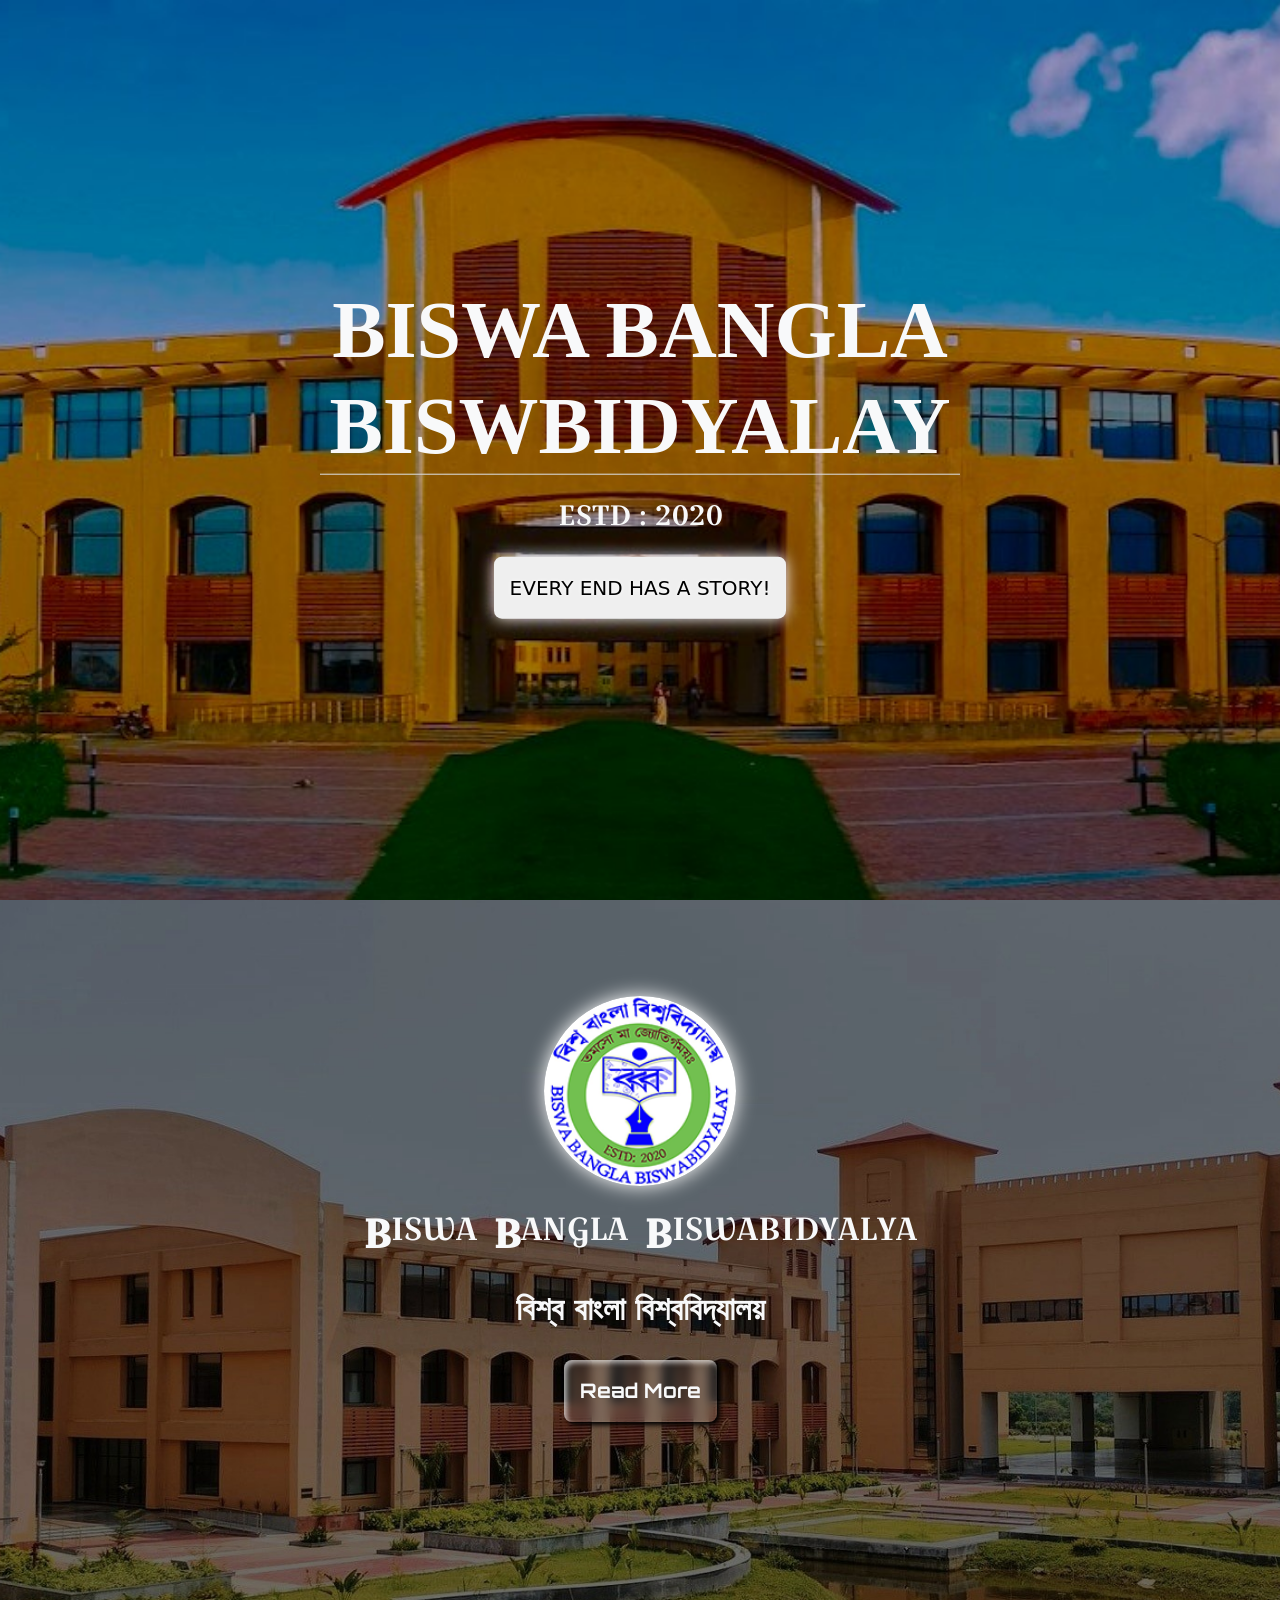
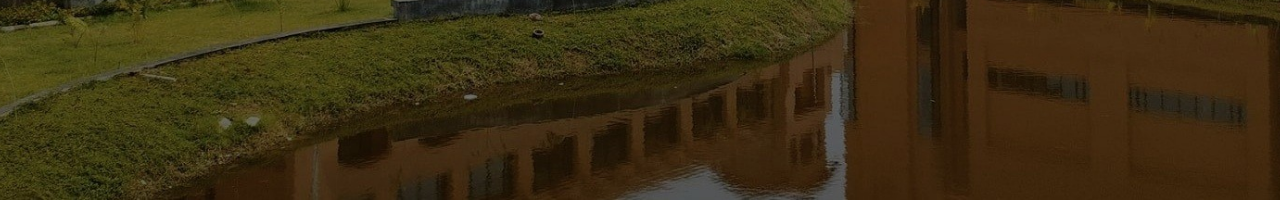
==== index.html @ 6660e603 "My website" ====
<!doctype html>
<html lang="en">

<head>
  <!-- Required meta tags -->
  <meta charset="utf-8" />
  <meta name="viewport" content="width=device-width, initial-scale=1" />

  <!-- Bootstrap CSS -->
  <link href="https://cdn.jsdelivr.net/npm/bootstrap@5.0.2/dist/css/bootstrap.min.css" rel="stylesheet"
    integrity="sha384-EVSTQN3/azprG1Anm3QDgpJLIm9Nao0Yz1ztcQTwFspd3yD65VohhpuuCOmLASjC" crossorigin="anonymous" />
  <link href="https://cdn.jsdelivr.net/npm/bootstrap@5.0.2/dist/css/bootstrap.min.css" rel="stylesheet"
    integrity="sha384-EVSTQN3/azprG1Anm3QDgpJLIm9Nao0Yz1ztcQTwFspd3yD65VohhpuuCOmLASjC" crossorigin="anonymous" />
  <link rel="preconnect" href="https://fonts.googleapis.com" />
  <link rel="preconnect" href="https://fonts.gstatic.com" crossorigin />
  <link
    href="https://fonts.googleapis.com/css2?family=Alfa+Slab+One&family=Black+Ops+One&family=Croissant+One&family=Orbitron:wght@400..900&family=Oswald:wght@200..700&family=Pacifico&family=Poppins:ital,wght@0,100;0,200;0,300;0,400;0,500;0,600;0,700;0,800;0,900;1,100;1,200;1,300;1,400;1,500;1,600;1,700;1,800;1,900&family=Space+Grotesk:wght@300..700&family=Tiny5&family=Yellowtail&display=swap"
    rel="stylesheet" />
  <link href="https://unpkg.com/aos@2.3.1/dist/aos.css" rel="stylesheet" />
  <link rel="stylesheet" href="style.css" />

  <title>Biswa Bangla Biswabidyalay.com</title>
  <link rel="icon" type="image/png" href="front-image/1723794255.png" />
</head>

<body>

  <section id="hero">
    <img class="w-100 h-100" src="edit/1724381738.jpg" alt="">
    <div class="main-text text-light position-absolute top-50 start-50 translate-middle text-center">
      <h1 data-aos="fade-up" data-aos-duration="1000" class="display-1 border-bottom">BISWA BANGLA BISWBIDYALAY</h1>
      <h2 data-aos="fade-up" data-aos-duration="2000" class="fs-3 my-4">ESTD : 2020</h2>
    <button class="btn-outline-dark rounded-3 p-3 fs-5" id="enterBtn">EVERY END HAS A STORY!</button>
    </div>
</section>

<section id="videoPopup">

    <video id="introVideo">
        <source src="front-image/VN20260706_220037.mp4" type="video/mp4">
    </video>

</section>

<section id="content">

  <div class="content overflow-hidden text-center py-5 text-light">
    <img data-aos="zoom-in-up" data-aos-duration="1500" class="mx-auto mt-5" src="front-image/1723794255.png" alt="" />
    <div class="Clg-name d-flex justify-content-center my-4">
      <h1 data-aos="zoom-in-up" data-aos-duration="2700">B</h1>
      <h2 data-aos="zoom-in-right" data-aos-duration="600">I</h2>
      <h2 data-aos="zoom-in-up" data-aos-duration="2700">S</h2>
      <h2 data-aos="zoom-in-right" data-aos-duration="800">W</h2>
      <h2 data-aos="zoom-in-up" data-aos-duration="2700">A</h2>
      <h1 data-aos="zoom-in-right" data-aos-duration="1000" class="ms-3">B</h1>
      <h2 data-aos="zoom-in-up" data-aos-duration="2700">A</h2>
      <h2 data-aos="zoom-in-right" data-aos-duration="1200">N</h2>
      <h2 data-aos="zoom-in-up" data-aos-duration="2700">G</h2>
      <h2 data-aos="zoom-in-right" data-aos-duration="1400">L</h2>
      <h2 data-aos="zoom-in-up" data-aos-duration="2700">A</h2>
      <h1 data-aos="zoom-in-left" data-aos-duration="1600" class="ms-3">B</h1>
      <h2 data-aos="zoom-in-up" data-aos-duration="2700">I</h2>
      <h2 data-aos="zoom-in-left" data-aos-duration="1800">S</h2>
      <h2 data-aos="zoom-in-up" data-aos-duration="2700">W</h2>
      <h2 data-aos="zoom-in-left" data-aos-duration="2000">A</h2>
      <h2 data-aos="zoom-in-up" data-aos-duration="2700">B</h2>
      <h2 data-aos="zoom-in-left" data-aos-duration="2200">I</h2>
      <h2 data-aos="zoom-in-up" data-aos-duration="2700">D</h2>
      <h2 data-aos="zoom-in-left" data-aos-duration="2400">Y</h2>
      <h2 data-aos="zoom-in-up" data-aos-duration="2700">A</h2>
      <h2 data-aos="zoom-in-left" data-aos-duration="2600">L</h2>
      <h2 data-aos="zoom-in-up" data-aos-duration="2700">Y</h2>
      <h2 data-aos="zoom-in-left" data-aos-duration="2800">A</h2>
    </div>
    <h2 data-aos="fade-up" data-aos-duration="2800" class="fw-bold">
      বিশ্ব বাংলা বিশ্ববিদ্যালয়
    </h2>
    <div data-aos="fade-up" data-aos-duration="3000" class="read-btn">
      <a href="http://127.0.0.1:5501/dept.index.html" class="fs-5 my-4 p-3 rounded-3 d-inline-block">Read More</a>
    </div>
  </div>

  <div class="particles">
    <span></span>
    <span></span>
    <span></span>
    <span></span>
    <span></span>
    <span></span>
    <span></span>
    <span></span>
    <span></span>
    <span></span>
  </div>
  <div class="mouse-particles"></div>

  </section>

  <script src="java.js"></script>
  <script src="https://unpkg.com/aos@2.3.1/dist/aos.js"></script>

  <script>
AOS.init({
    disable:false
});

</script>

  <!-- Optional JavaScript; choose one of the two! -->

  <!-- Option 1: Bootstrap Bundle with Popper -->
  <script src="https://cdn.jsdelivr.net/npm/bootstrap@5.0.2/dist/js/bootstrap.bundle.min.js"
    integrity="sha384-MrcW6ZMFYlzcLA8Nl+NtUVF0sA7MsXsP1UyJoMp4YLEuNSfAP+JcXn/tWtIaxVXM"
    crossorigin="anonymous"></script>

  <!-- Option 2: Separate Popper and Bootstrap JS -->
  <!--
    <script src="https://cdn.jsdelivr.net/npm/@popperjs/core@2.9.2/dist/umd/popper.min.js" integrity="sha384-IQsoLXl5PILFhosVNubq5LC7Qb9DXgDA9i+tQ8Zj3iwWAwPtgFTxbJ8NT4GN1R8p" crossorigin="anonymous"></script>
    <script src="https://cdn.jsdelivr.net/npm/bootstrap@5.0.2/dist/js/bootstrap.min.js" integrity="sha384-cVKIPhGWiC2Al4u+LWgxfKTRIcfu0JTxR+EQDz/bgldoEyl4H0zUF0QKbrJ0EcQF" crossorigin="anonymous"></script>
    -->
</body>

</html>
---- style.css ----
*{
    margin: 0;
    padding: 0;
    box-sizing: border-box;
}
img, video{
    width: 100%;
    height: 100%;
    object-fit: cover;
    display: block;
}
ul li, ol li{
    list-style-type: none;
}
div::before, div::after{
    visibility: hidden;
    clear: both;
    content: "";
    display: table;
}
a{
    text-decoration: none;
    color: inherit;
}
body{
    margin:0;
    overflow-x:hidden;
    background:#111418;
    position:relative;
    min-height:100vh;
        --x: 50%;
    --y: 50%;
}
body::before{
    content: "";
    position: fixed;
    inset: 0;
    pointer-events: none;
    z-index: 0;

    background:
        radial-gradient(
            250px circle at var(--x) var(--y),
            rgba(255,193,7,.18),
            transparent 70%
        );

    transition: background .08s linear;
}
.main-text h1{
    font-family: "Libre Baskerville", serif;
  font-optical-sizing: auto;
  font-weight: 700;
  font-style: normal;
}
.content{
    background: url(front-image/1723868848.jpg);
    background-repeat: no-repeat;
    background-size: cover;
    background-position: center;
    width: 100%;
    height: 100vh;
}
.content img{
    width: 12rem;
    height: auto;
    border-radius: 50%;
    box-shadow: 0 0 20px 0 #fff;
}
.read-btn a{
    background-color: rgba(255, 255, 255, 0.122);
  font-family: "Orbitron", sans-serif;
  font-optical-sizing: auto;
  font-weight: 700;
  font-style: normal;
  box-shadow: 3px 3px 5px 0 #000,
        inset 3px 3px 5px 0 #ffffff9f;
transition: .3s !important;
    backdrop-filter: blur(5px);
    -webkit-backdrop-filter: blur(5px);
}
.read-btn a:hover{
    background-color: #adadad15 !important;
    box-shadow: 3px 3px 5px 0 #ffffff7c,
        inset 5px 5px 5px 0 #000000ae;
    color: #ffffff !important;
}
.content,.main-text h2{
  font-family: "Croissant One", serif;
  font-weight: 500;
  font-style: normal;
}
.content h1{
  font-family: "Croissant One", serif;
  font-weight: 700;
  font-style: normal;
}
.particles{
    position: fixed;
    inset: 0;
    overflow: hidden;
    pointer-events: none;
    z-index: 9999;
}

.particles span{
    position: absolute;
    bottom: -20px;
    width: 4px;
    height: 4px;
    background: #FFD700;
    border-radius: 50%;
    box-shadow: 0 0 10px #FFD700;
    opacity: .8;
    animation: particleUp linear infinite;
}

/* Position + Size + Speed */

.particles span:nth-child(1){
    left:5%;
    animation-duration:12s;
}

.particles span:nth-child(2){
    left:15%;
    width:6px;
    height:6px;
    animation-duration:18s;
}

.particles span:nth-child(3){
    left:25%;
    animation-duration:10s;
}

.particles span:nth-child(4){
    left:38%;
    width:5px;
    height:5px;
    animation-duration:15s;
}

.particles span:nth-child(5){
    left:50%;
    animation-duration:20s;
}

.particles span:nth-child(6){
    left:62%;
    width:7px;
    height:7px;
    animation-duration:13s;
}

.particles span:nth-child(7){
    left:72%;
    animation-duration:16s;
}

.particles span:nth-child(8){
    left:82%;
    width:5px;
    height:5px;
    animation-duration:14s;
}

.particles span:nth-child(9){
    left:90%;
    animation-duration:19s;
}

.particles span:nth-child(10){
    left:97%;
    animation-duration:11s;
}

@keyframes particleUp{
    0%{
        transform: translateY(0) scale(.5);
        opacity:0;
    }

    15%{
        opacity:.9;
    }

    100%{
        transform: translateY(-110vh) scale(1.4);
        opacity:0;
    }
}
.mouse-particles{
    position: fixed;
    inset: 0;
    pointer-events: none;
    z-index: 9999;
}

.spark{
    position: absolute;
    width: 8px;
    height: 8px;
    border-radius: 50%;
    background: gold;
    box-shadow: 0 0 12px gold;
    animation: fadeOut .8s linear forwards;
}

@keyframes fadeOut{
    0%{
        opacity:1;
        transform:translate(-50%,-50%) scale(1);
    }

    100%{
        opacity:0;
        transform:translate(-50%,-50%) scale(0);
    }
}
#hero{
    position:relative;
    width:100%;
    height:100vh;
}

#hero img{
    width:100%;
    height:100%;
    object-fit:cover;
}

#enterBtn{
    padding:16px 40px;
    border:none;
    cursor:pointer;
    z-index:10;
    transition: .3s;
}

#videoPopup{
    position:fixed;
    inset:0;
    background:#000;
    display:none;
    justify-content:center;
    align-items:center;
    z-index:99999;
}

#videoPopup video{
    width:auto;
    height:auto;
    max-width:100vw;
    max-height:100vh;
    object-fit:contain;
}
button{
    box-shadow: 0 0 15px 0 rgb(255, 255, 255);
    text-shadow: 0px 0px 4px #fff;
}
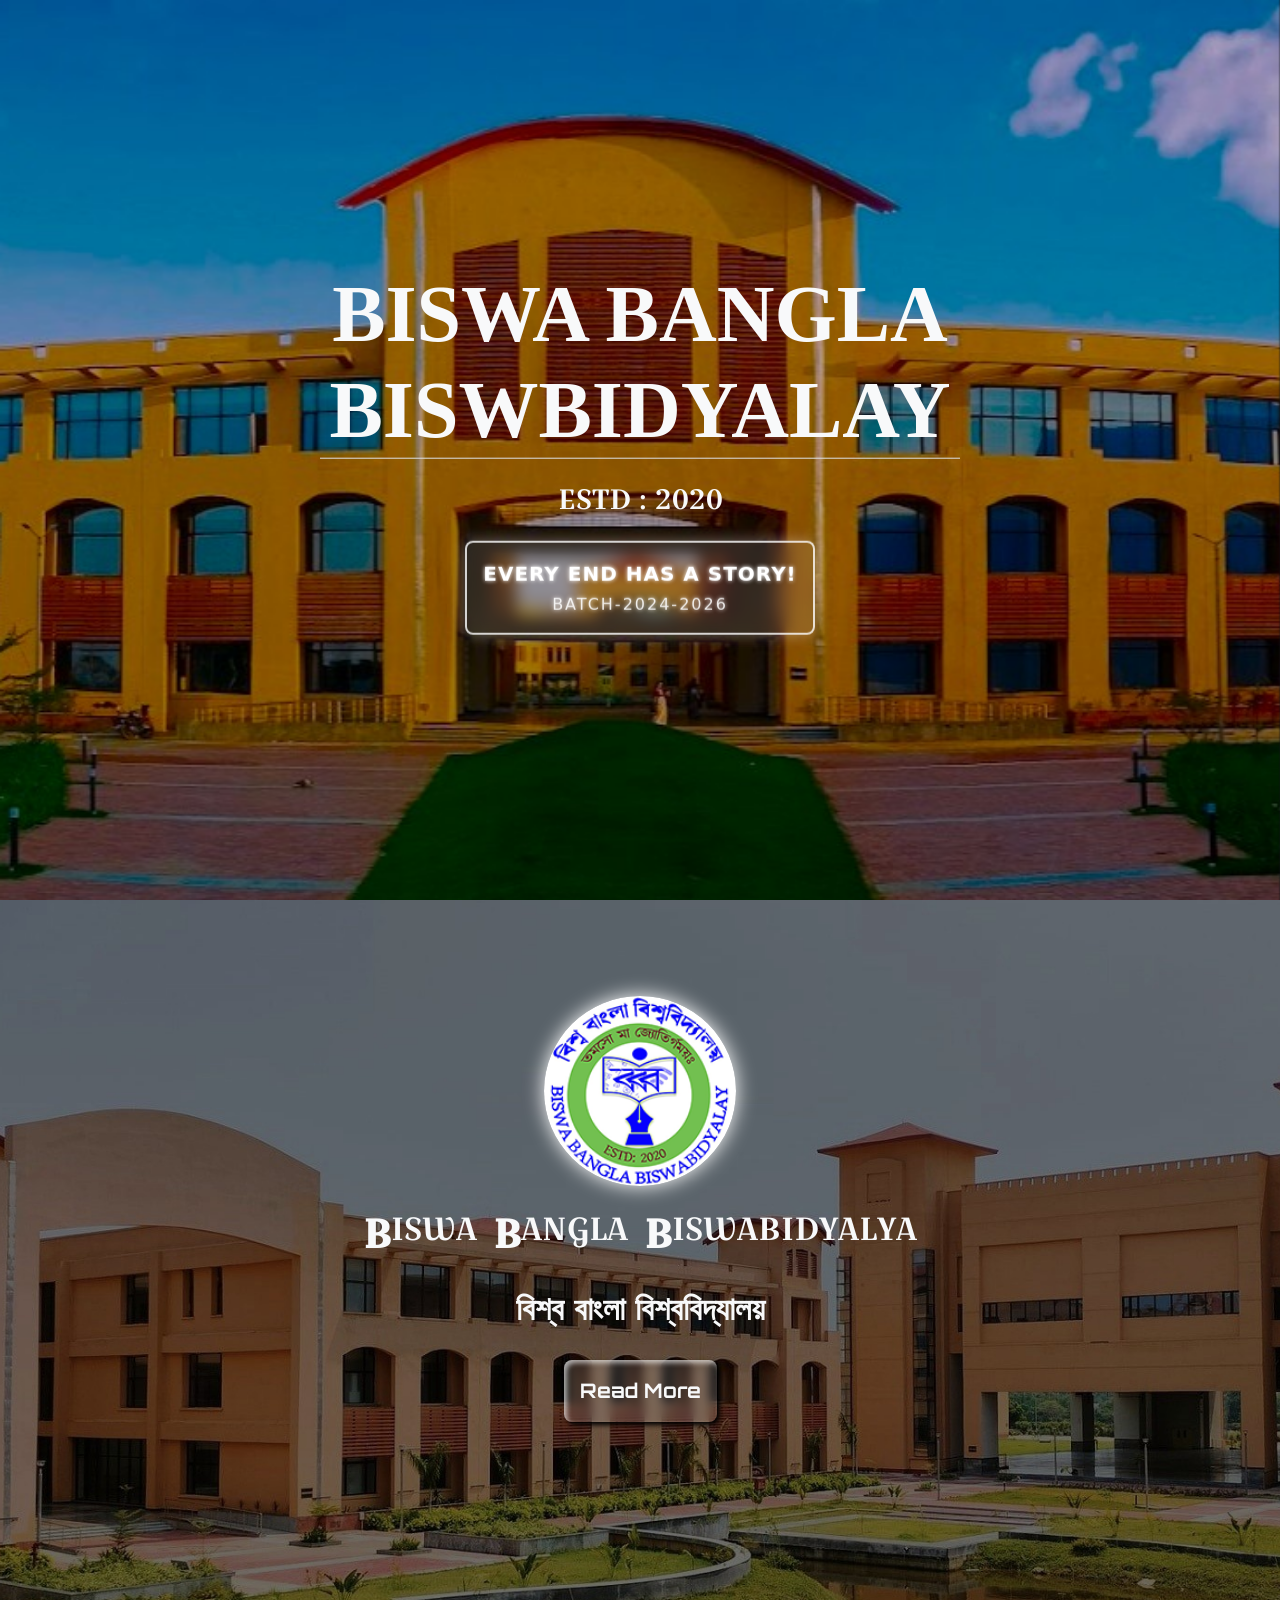
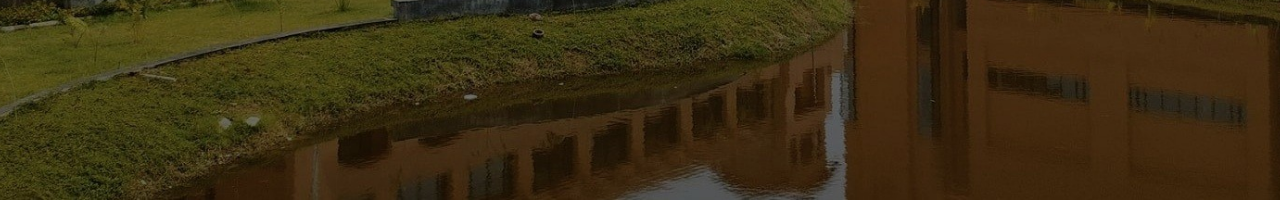
==== commit 787a77dc: "Update website" ====
--- a/index.html
+++ b/index.html
@@ -30,7 +30,10 @@
     <div class="main-text text-light position-absolute top-50 start-50 translate-middle text-center">
       <h1 data-aos="fade-up" data-aos-duration="1000" class="display-1 border-bottom">BISWA BANGLA BISWBIDYALAY</h1>
       <h2 data-aos="fade-up" data-aos-duration="2000" class="fs-3 my-4">ESTD : 2020</h2>
-    <button class="btn-outline-dark rounded-3 p-3 fs-5" id="enterBtn">EVERY END HAS A STORY!</button>
+    <button class="btn btn-outline-dark rounded-3 p-3" id="enterBtn">
+    <span class="d-block fs-5">EVERY END HAS A STORY!</span>
+    <span class="d-block fs-6 mt-1">BATCH-2024-2026</span>
+</button>
     </div>
 </section>
 
@@ -76,7 +79,7 @@
       বিশ্ব বাংলা বিশ্ববিদ্যালয়
     </h2>
     <div data-aos="fade-up" data-aos-duration="3000" class="read-btn">
-      <a href="http://127.0.0.1:5501/dept.index.html" class="fs-5 my-4 p-3 rounded-3 d-inline-block">Read More</a>
+      <a href="dept.index.html" class="fs-5 my-4 p-3 rounded-3 d-inline-block">Read More</a>
     </div>
   </div>
 
@@ -120,4 +123,4 @@
     -->
 </body>
 
-</html>+</html>
--- a/style.css
+++ b/style.css
@@ -239,23 +239,61 @@
 }
 
 #videoPopup{
-    position:fixed;
-    inset:0;
-    background:#000;
-    display:none;
-    justify-content:center;
-    align-items:center;
-    z-index:99999;
+    position: fixed;
+    inset: 0;
+    width: 100vw;
+    height: 100vh;
+    background: #000;
+    display: none;
+    justify-content: center;
+    align-items: center;
+    z-index: 99999;
 }
 
 #videoPopup video{
-    width:auto;
-    height:auto;
-    max-width:100vw;
-    max-height:100vh;
-    object-fit:contain;
+    width: 100vw;
+    height: 100vh;
+    object-fit: contain;
+    display: block;
 }
 button{
     box-shadow: 0 0 15px 0 rgb(255, 255, 255);
     text-shadow: 0px 0px 4px #fff;
+}
+
+
+
+
+#enterBtn {
+    color: #fff;
+    border: 2px solid rgba(255, 255, 255, 0.8);
+    background: rgba(255, 255, 255, 0.12);
+    backdrop-filter: blur(8px);
+    -webkit-backdrop-filter: blur(8px);
+
+    box-shadow: 0 0 15px rgba(255, 255, 255, 0.35);
+
+    transition: all 0.3s ease;
+}
+
+#enterBtn:hover {
+    color: #000;
+    background: #fff;
+    border-color: #fff;
+
+    box-shadow:
+        0 0 15px rgba(255, 255, 255, 0.7),
+        0 0 35px rgba(255, 255, 255, 0.4);
+
+    transform: translateY(-3px);
+}
+
+#enterBtn span:first-child {
+    font-weight: 600;
+    letter-spacing: 1px;
+}
+
+#enterBtn span:last-child {
+    opacity: 0.9;
+    letter-spacing: 2px;
 }
